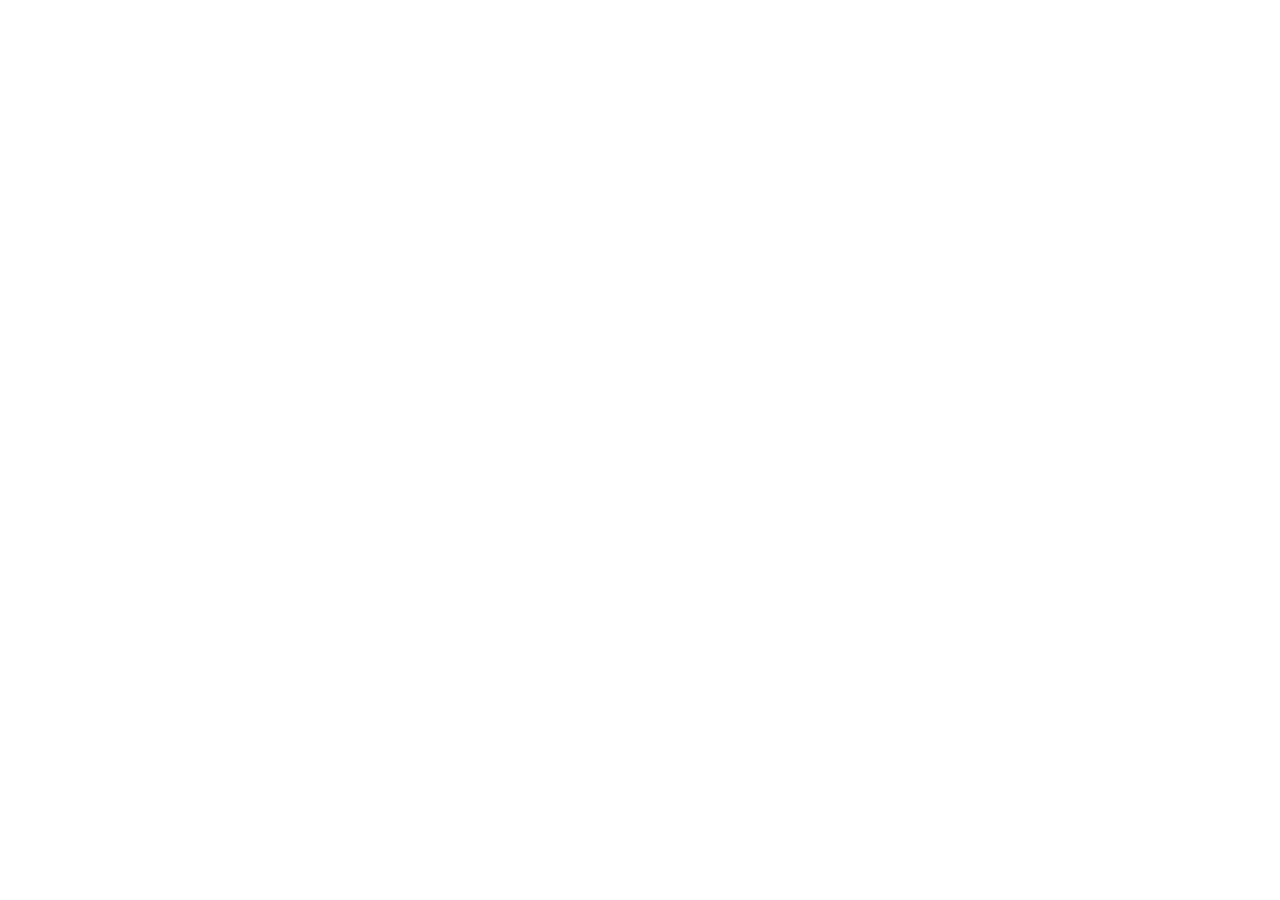
==== lista_CSS/5-perfil.html @ 55866862 "procrstinação" ====
<!DOCTYPE html>
<html lang="en">
<head>
    <meta charset="UTF-8">
    <meta name="viewport" content="width=device-width, initial-scale=1.0">
    <title>Document</title>

<style>
body{display: flex;}


</style>

</head>
<body>
    
</body>
</html>
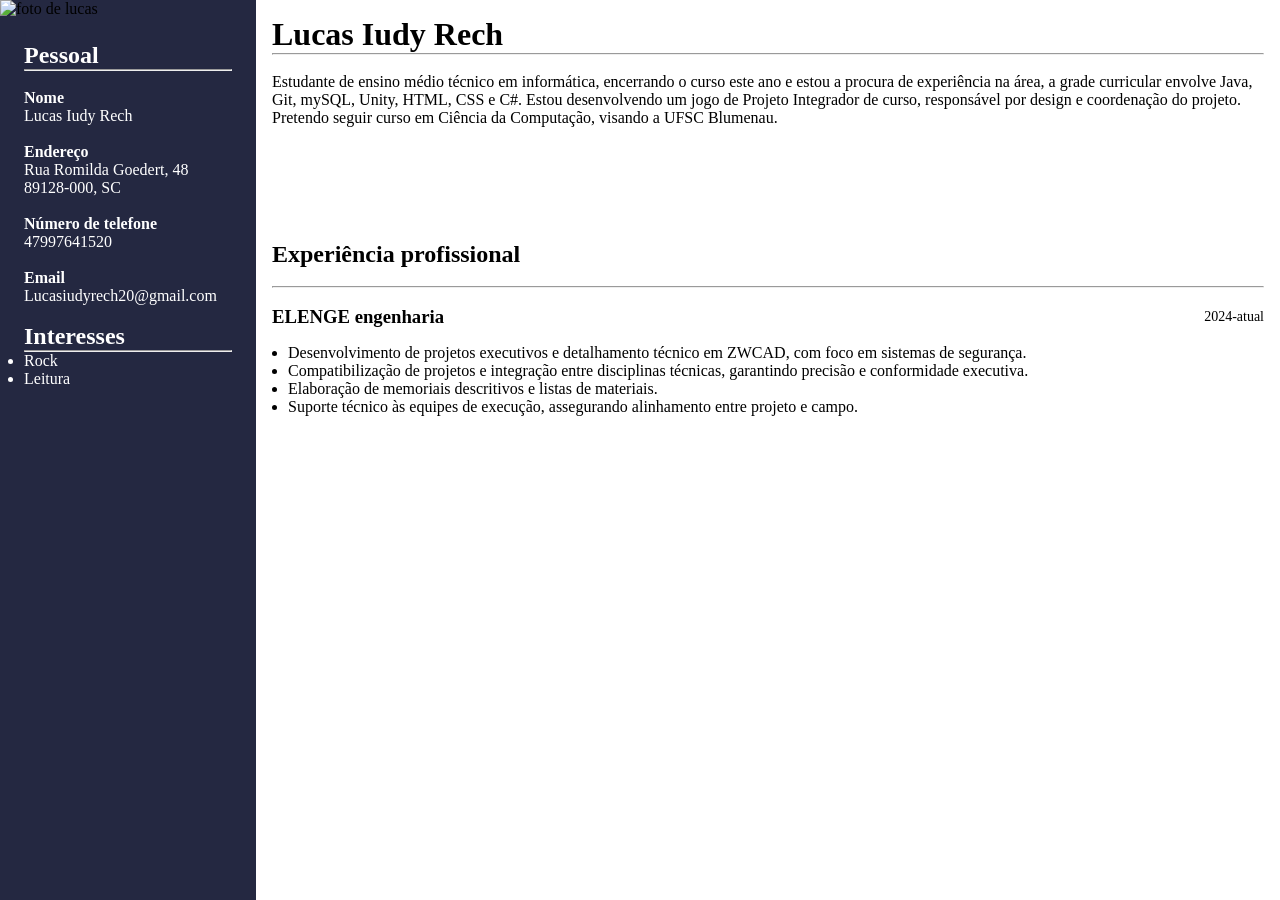
==== commit 9a85d468: "curriculo pronto" ====
--- a/lista_CSS/5-perfil.html
+++ b/lista_CSS/5-perfil.html
@@ -6,13 +6,122 @@
     <title>Document</title>
 
 <style>
-body{display: flex;}
+
+     *{
+    margin: 0px;
+    padding: 0px;
+  }
+.page{
+grid-template-areas: 
+"laside apre"
+"laside main";
+
+    display: grid;
+    height: 100vh;
+    
+    grid-template-columns: 20% 80%;
+    grid-template-rows: 25% 75%;
+}
+.cont{border: 2px solid black;}
+
+.laside{grid-area: laside;
+background-color: rgb(36, 40, 65);
+position: relative;
+height: 100vh;
+justify-content: left;}
+
+.value{
+color: white;
+margin: 16px;
+padding: 8px;}
+
+.apre{grid-area: apre;}
+
+.sent{
+margin: 8px;
+padding: 8px;}
+.main{grid-area: main;}
+
+.main{
+margin: 8px;
+padding: 8px;}
+.content{
+display: flex;
+justify-content: space-between;
+align-items: center;}
+.comp{margin: 8px;
+padding: 8px;}
+
+.content h3 {
+    margin: 0;
+}
+.content span {
+    font-size: 14px;
+}
 
 
 </style>
 
 </head>
 <body>
+    <div class="page">
+        <div class="laside">
+            <img src="" alt="foto de lucas">
+
+            <div class="value">
+                <h2>Pessoal</h2>
+                <hr> <br>
+            <p><strong>Nome</strong>
+            <br>Lucas Iudy Rech</p>
+            <br>
+            <p><strong>Endereço</strong>
+            <br>Rua Romilda Goedert, 48
+            <br>89128-000, SC</p>
+            <br>
+            <p><strong>Número de telefone</strong>
+            <br>47997641520</p>
+            <br>
+            <p><strong>Email</strong>
+            <br>Lucasiudyrech20@gmail.com</p>
+                <br>
+            <h2>Interesses</h2>
+            <hr>
+            <ul>
+                <li>Rock</li>
+                <li>Leitura</li>
+            </ul>
+            </div>
+
+        </div>
+        <div class="apre">
+            <div class="sent">
+
+            <h1><strong>Lucas Iudy Rech</strong></h1>
+            <hr><br>
+            <p>Estudante de ensino médio técnico em informática, encerrando o curso este ano e estou a procura de experiência na área, a grade curricular envolve Java, Git, mySQL, Unity, HTML, CSS e C#.  Estou desenvolvendo um jogo de Projeto Integrador de curso, responsável por design e coordenação do projeto. Pretendo seguir curso em Ciência da Computação, visando a UFSC Blumenau. </p>
+
+        </div>
+        </div>
+
+        <div class="main">
+            <h2><strong>Experiência profissional</strong></h2>
+            <br><hr><br>
+            <div class="content">
+                <h3>ELENGE engenharia </h3> 
+                <span>2024-atual</span>
+            </div>
+                
+                <div class="comp">
+                    <ul>
+                    <li>Desenvolvimento de projetos executivos e detalhamento técnico em ZWCAD, com foco em sistemas de segurança.</li>
+                    <li>Compatibilização de projetos e integração entre disciplinas técnicas, garantindo precisão e conformidade executiva.</li>
+                    <li>Elaboração de memoriais descritivos e listas de materiais.</li>
+                    <li>Suporte técnico às equipes de execução, assegurando alinhamento entre projeto e campo.</li>
+                </ul>
+                </div>
+            
+        </div>
+    </div>
     
 </body>
 </html>
